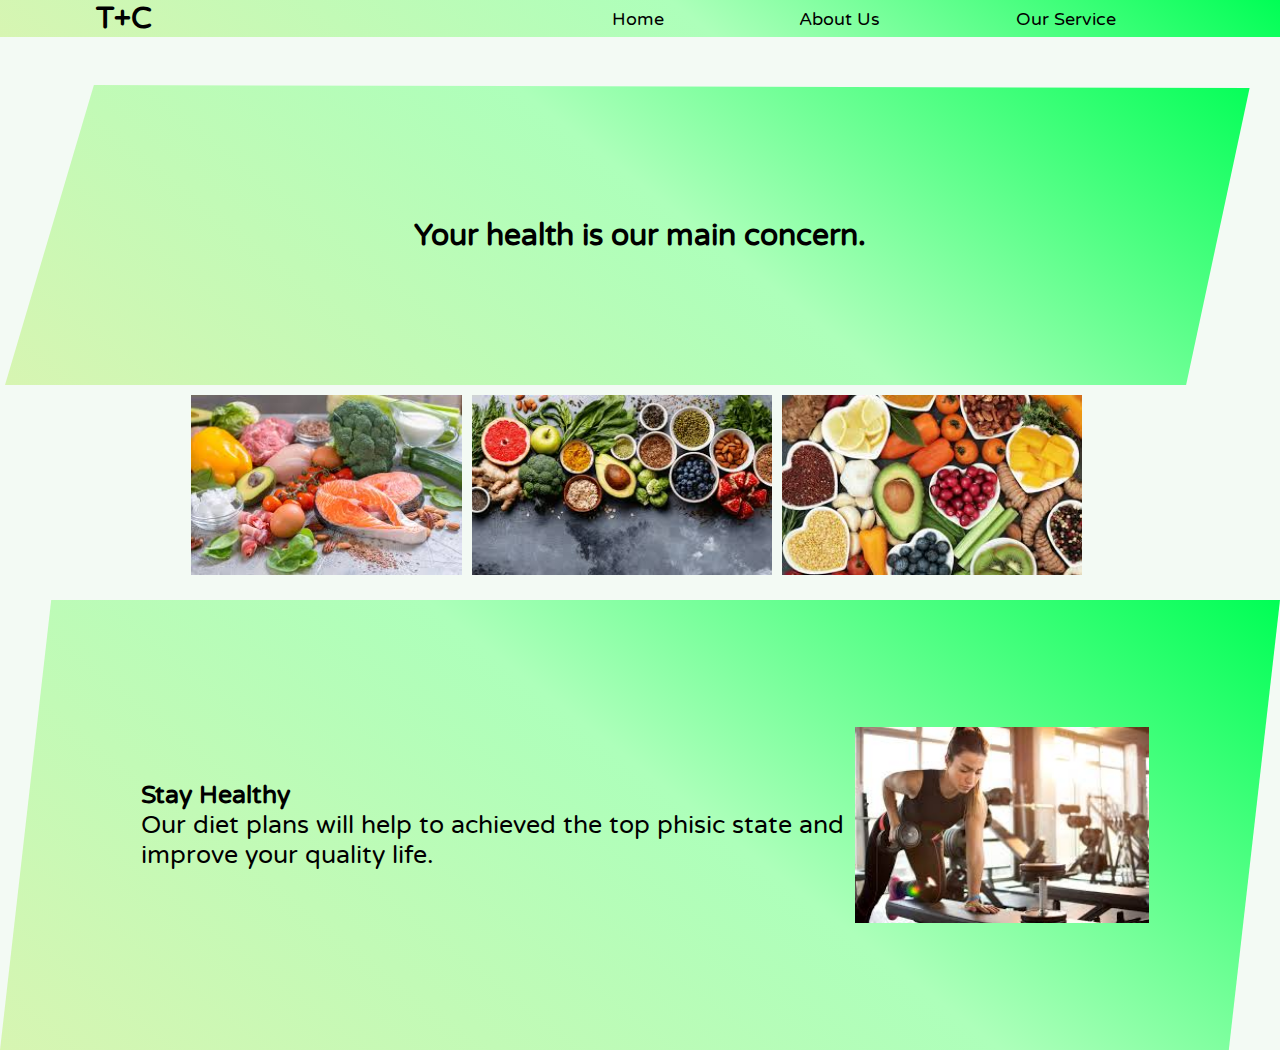
==== docs/index.html @ 8074ba0c "repository set up, navbar and home page created" ====
<!DOCTYPE html>
<html lang="en">
  <head>
    <meta charset="UTF-8" />
    <meta name="viewport" content="width=device-width, initial-scale=1.0" />
    <title>Te Mas China</title>
    <link rel="stylesheet" href="./css/index.css" />
    <link
      href="https://fonts.googleapis.com/css2?family=Varela+Round&display=swap"
      rel="stylesheet"
    />
    <script src="./js/index.js" async></script>
  </head>
  <body>
    <header class="header">
      <h1 class="logo">T+C</h1>

      <ul class="navBar">
        <li><a>Home</a></li>
        <li><a>About Us</a></li>
        <li><a>Our Service</a></li>
      </ul>
      <button class="navBarMobile">
        <li class="line"></li>
        <li class="line"></li>
        <li class="line"></li>
      </button>
    </header>
    <ul class="mobileMenu">
      <button class="mobileMenuButtom">x</button>
      <li><a>Home</a></li>
      <li><a>About Us</a></li>
      <li><a>Our Service</a></li>
    </ul>

    <section class="homeFirstSection">
      <h1>Your health is our main concern.</h1>
      <div class="imageContainer">
        <img class="img" src="./resources/healthy.jpg" alt="healthy food" />
        <img class="img" src="./resources/healthy1.jpg" alt="healthy food" />
        <img class="img" src="./resources/healthy2.jpg" alt="healthy food" />
      </div>
    </section>
    <section class="homeSecondSection">
      <div class="homeSecondSection--container">
        <h1 class="homeSecondSection--paragraph">Stay Healthy</h1>
        <p class="homeSecondSection--paragraph">
          Our diet plans will help to achieved the top phisic state and improve
          your quality life.
        </p>
      </div>
      <img
        class="homeSecondSection--img"
        src="./resources/fitness.jpg"
        alt="fitness"
      />
    </section>
  </body>
</html>
---- docs/css/index.css ----
@import "./default.css";
@import "./header.css";
@import "./home.css";
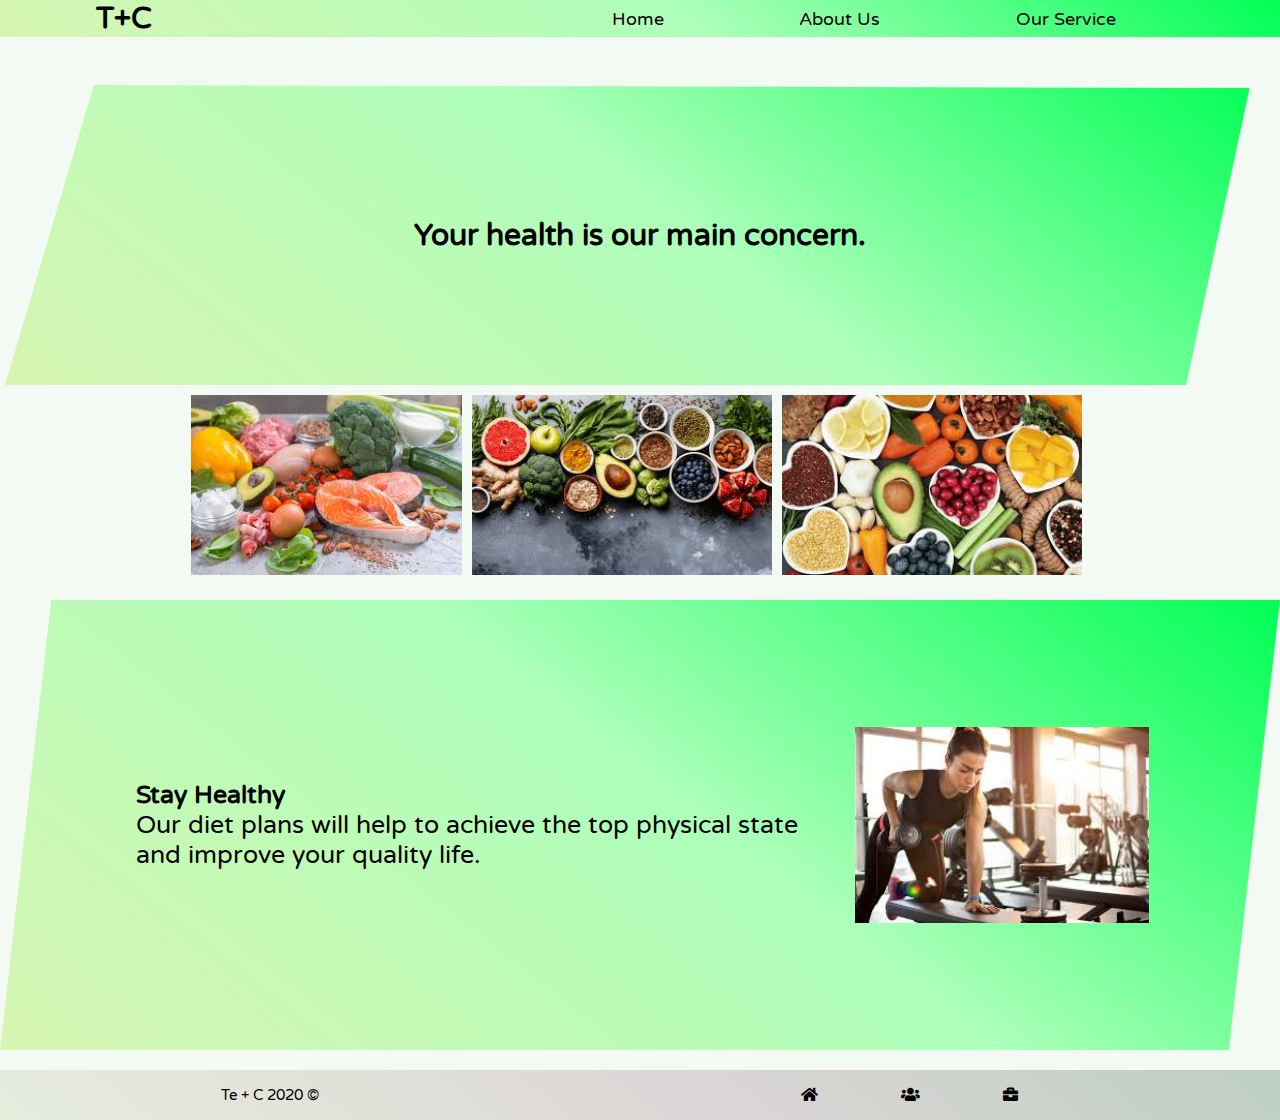
==== commit 50a0db64: "home page and footer finished, font awsome incons added" ====
--- a/docs/index.html
+++ b/docs/index.html
@@ -9,6 +9,7 @@
       href="https://fonts.googleapis.com/css2?family=Varela+Round&display=swap"
       rel="stylesheet"
     />
+    <link href="./resources/css/all.css" rel="stylesheet">
     <script src="./js/index.js" async></script>
   </head>
   <body>
@@ -45,7 +46,7 @@
       <div class="homeSecondSection--container">
         <h1 class="homeSecondSection--paragraph">Stay Healthy</h1>
         <p class="homeSecondSection--paragraph">
-          Our diet plans will help to achieved the top phisic state and improve
+          Our diet plans will help to achieve the top physical state and improve
           your quality life.
         </p>
       </div>
@@ -55,5 +56,13 @@
         alt="fitness"
       />
     </section>
+    <footer class="footer">
+      <p>Te + C 2020 &copy;</p>
+      <ul class="footer--list">
+        <li><a><i class="fas fa-home"></i></a></li>
+        <li><a><i class="fas fa-users"></i></a></li>
+        <li><a><i class="fas fa-briefcase"></i></a></li>
+      </ul>
+    </footer>
   </body>
 </html>
--- a/docs/css/index.css
+++ b/docs/css/index.css
@@ -1,3 +1,4 @@
 @import "./default.css";
 @import "./header.css";
 @import "./home.css";
+@import "./footer.css";
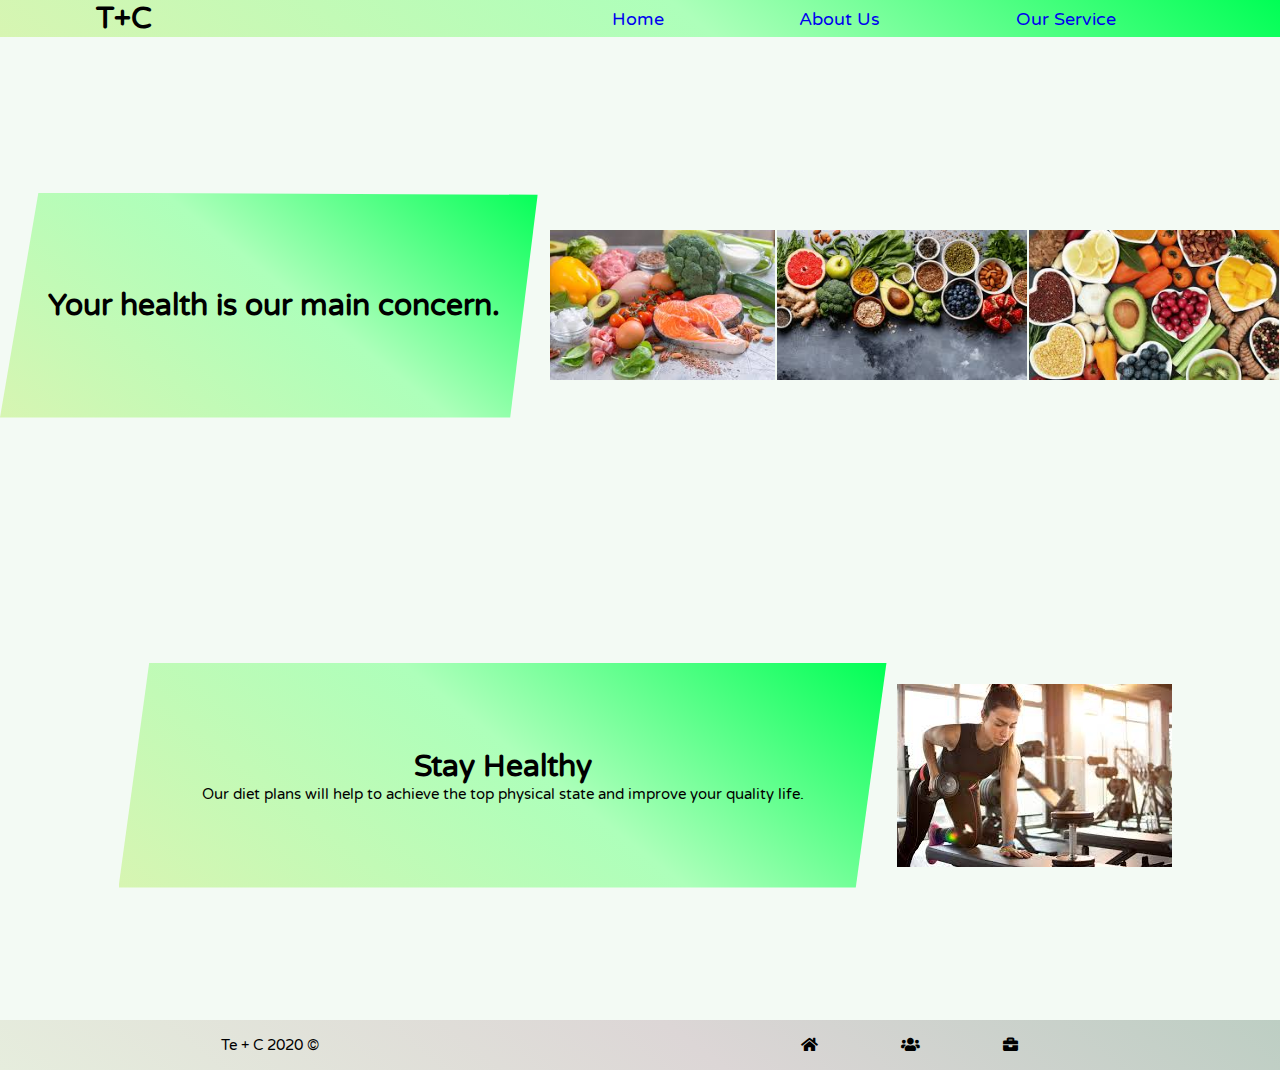
==== commit ee2471fc: "about section finished" ====
--- a/docs/index.html
+++ b/docs/index.html
@@ -9,7 +9,7 @@
       href="https://fonts.googleapis.com/css2?family=Varela+Round&display=swap"
       rel="stylesheet"
     />
-    <link href="./resources/css/all.css" rel="stylesheet">
+    <link href="./resources/css/all.css" rel="stylesheet" />
     <script src="./js/index.js" async></script>
   </head>
   <body>
@@ -17,9 +17,9 @@
       <h1 class="logo">T+C</h1>
 
       <ul class="navBar">
-        <li><a>Home</a></li>
-        <li><a>About Us</a></li>
-        <li><a>Our Service</a></li>
+        <li><a href="./index.html">Home</a></li>
+        <li><a href="./html/about.html">About Us</a></li>
+        <li><a href="./html/ourservice.html">Our Service</a></li>
       </ul>
       <button class="navBarMobile">
         <li class="line"></li>
@@ -29,9 +29,9 @@
     </header>
     <ul class="mobileMenu">
       <button class="mobileMenuButtom">x</button>
-      <li><a>Home</a></li>
-      <li><a>About Us</a></li>
-      <li><a>Our Service</a></li>
+      <li><a href="./index.html">Home</a></li>
+      <li><a href="./html/about.html">About Us</a></li>
+      <li><a href="./html/ourservice.html">Our Service</a></li>
     </ul>
 
     <section class="homeFirstSection">
@@ -59,9 +59,15 @@
     <footer class="footer">
       <p>Te + C 2020 &copy;</p>
       <ul class="footer--list">
-        <li><a><i class="fas fa-home"></i></a></li>
-        <li><a><i class="fas fa-users"></i></a></li>
-        <li><a><i class="fas fa-briefcase"></i></a></li>
+        <li>
+          <a href="./index.html"><i class="fas fa-home"></i></a>
+        </li>
+        <li>
+          <a href="./html/about.html"><i class="fas fa-users"></i></a>
+        </li>
+        <li>
+          <a href="./html/ourservice.html"><i class="fas fa-briefcase"></i></a>
+        </li>
       </ul>
     </footer>
   </body>
--- a/docs/css/index.css
+++ b/docs/css/index.css
@@ -1,4 +1,5 @@
 @import "./default.css";
 @import "./header.css";
 @import "./home.css";
+@import "./about.css";
 @import "./footer.css";
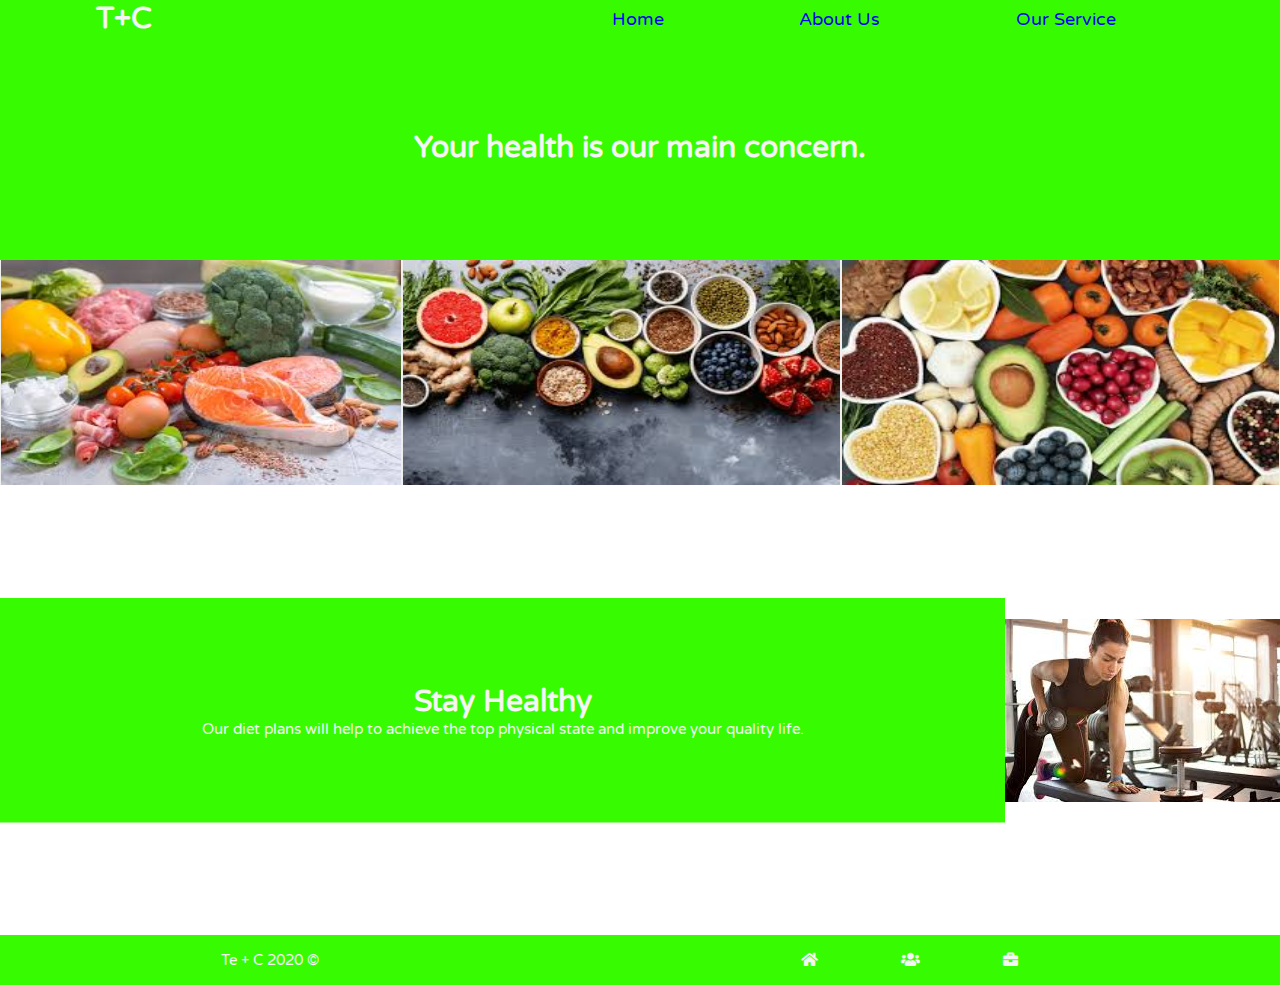
==== commit 8c6c3a18: "color changes" ====
--- a/docs/index.html
+++ b/docs/index.html
@@ -17,9 +17,9 @@
       <h1 class="logo">T+C</h1>
 
       <ul class="navBar">
-        <li><a href="./index.html">Home</a></li>
-        <li><a href="./html/about.html">About Us</a></li>
-        <li><a href="./html/ourservice.html">Our Service</a></li>
+        <li><a class="item" href="./index.html">Home</a></li>
+        <li><a class="item" href="./html/about.html">About Us</a></li>
+        <li><a class="item" href="./html/ourservice.html">Our Service</a></li>
       </ul>
       <button class="navBarMobile">
         <li class="line"></li>
--- a/docs/css/index.css
+++ b/docs/css/index.css
@@ -2,4 +2,5 @@
 @import "./header.css";
 @import "./home.css";
 @import "./about.css";
+@import "./ourservice.css";
 @import "./footer.css";
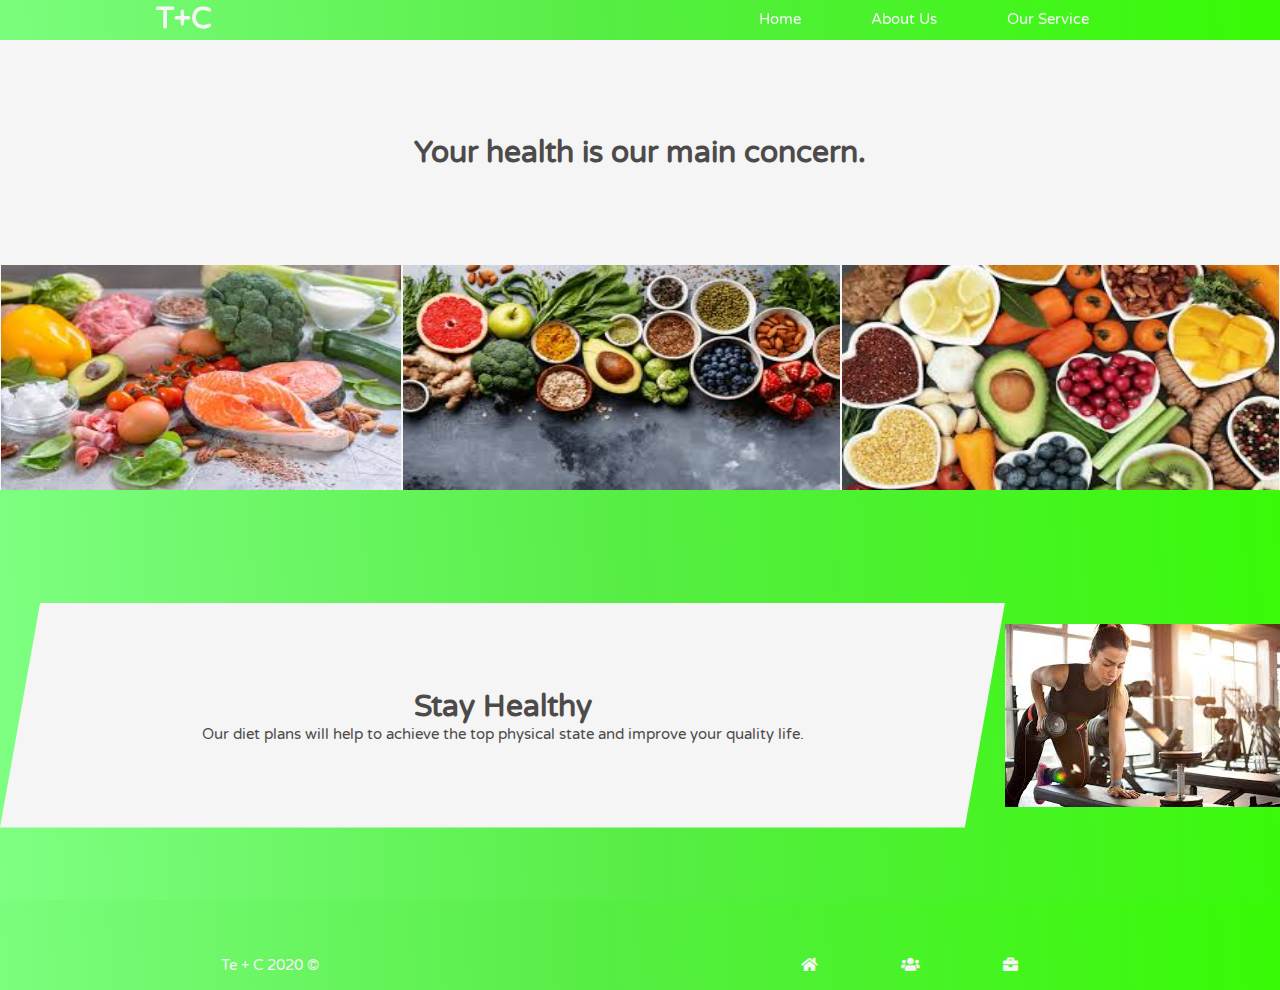
==== commit c6f57683: "changes in the general layout, and animated mobile buttom" ====
--- a/docs/index.html
+++ b/docs/index.html
@@ -22,9 +22,9 @@
         <li><a class="item" href="./html/ourservice.html">Our Service</a></li>
       </ul>
       <button class="navBarMobile">
-        <li class="line"></li>
-        <li class="line"></li>
-        <li class="line"></li>
+        <li class="line" id="line1"></li>
+        <li class="line" id="line2"></li>
+        <li class="line" id="line3"></li>
       </button>
     </header>
     <ul class="mobileMenu">
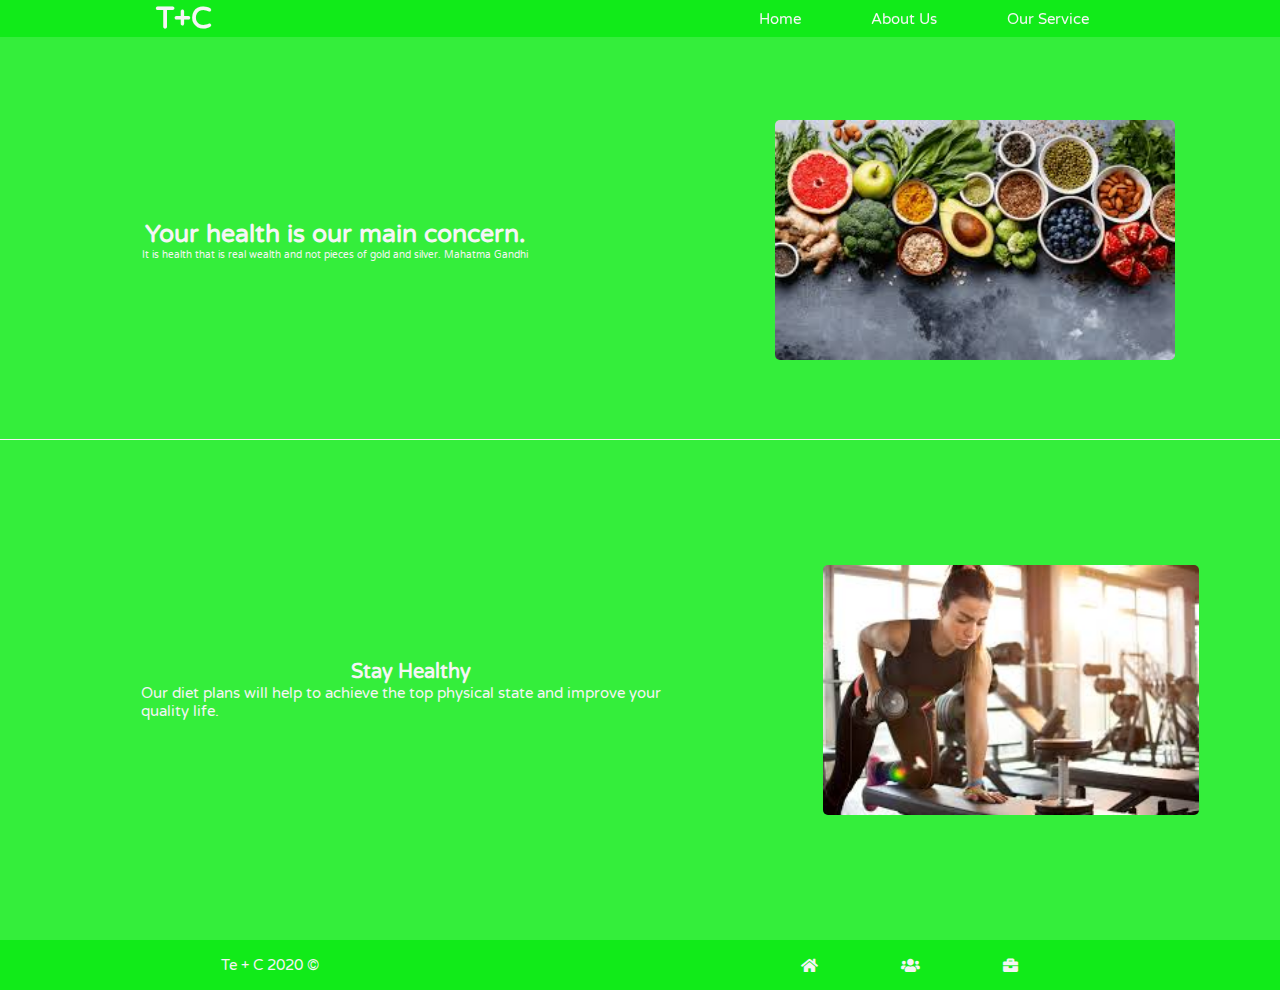
==== commit 0cdeeed0: "changed the css code to sass" ====
--- a/docs/index.html
+++ b/docs/index.html
@@ -4,7 +4,7 @@
     <meta charset="UTF-8" />
     <meta name="viewport" content="width=device-width, initial-scale=1.0" />
     <title>Te Mas China</title>
-    <link rel="stylesheet" href="./css/index.css" />
+    <link rel="stylesheet" href="./scss/css/main.css" />
     <link
       href="https://fonts.googleapis.com/css2?family=Varela+Round&display=swap"
       rel="stylesheet"
@@ -35,11 +35,15 @@
     </ul>
 
     <section class="homeFirstSection">
-      <h1>Your health is our main concern.</h1>
+      <div class="textContainer--homeFirstSection">
+        <h1>Your health is our main concern.</h1>
+        <p>
+          It is health that is real wealth and not pieces of gold and silver.
+          Mahatma Gandhi
+        </p>
+      </div>
       <div class="imageContainer">
-        <img class="img" src="./resources/healthy.jpg" alt="healthy food" />
         <img class="img" src="./resources/healthy1.jpg" alt="healthy food" />
-        <img class="img" src="./resources/healthy2.jpg" alt="healthy food" />
       </div>
     </section>
     <section class="homeSecondSection">
@@ -50,11 +54,9 @@
           your quality life.
         </p>
       </div>
-      <img
-        class="homeSecondSection--img"
-        src="./resources/fitness.jpg"
-        alt="fitness"
-      />
+      <div class="image-container">
+        <img src="./resources/fitness.jpg" alt="fitness" />
+      </div>
     </section>
     <footer class="footer">
       <p>Te + C 2020 &copy;</p>
--- a/docs/scss/css/main.css
+++ b/docs/scss/css/main.css
@@ -0,0 +1,537 @@
+* {
+  box-sizing: border-box;
+  padding: 0;
+  margin: 0;
+}
+
+html {
+  font-size: 10px;
+  font-family: "Varela Round", sans-serif;
+  background-color: rgba(10, 235, 18, 0.829);
+}
+
+html,
+body {
+  height: 100vh;
+}
+
+.header {
+  display: flex;
+  justify-content: space-around;
+  align-items: center;
+  position: fixed;
+  top: 0;
+  width: 100%;
+  background: rgba(10, 235, 18, 0.829);
+  z-index: 1;
+}
+
+.header .logo {
+  font-size: 3rem;
+  flex-basis: 20%;
+  color: whitesmoke;
+}
+
+.header .navBar {
+  display: flex;
+  justify-content: space-around;
+  align-items: center;
+  flex-basis: 40rem;
+  list-style: none;
+}
+
+.header .navBar li a:link {
+  font-size: 1.5rem;
+  padding: 0.5rem;
+  text-decoration: none;
+  color: whitesmoke;
+  border-radius: 0.5rem;
+  transition: 1s;
+}
+
+.header .navBar li a:visited {
+  color: whitesmoke;
+}
+
+.header .navBar li a:hover {
+  background-color: whitesmoke;
+  color: rgba(10, 235, 18, 0.829);
+}
+
+.header .navBar li:active {
+  color: #4aa884;
+  background-color: rgba(187, 183, 183, 0.301);
+}
+
+.navBarMobile {
+  border: none;
+  display: none;
+  position: relative;
+  left: 10%;
+  padding: 0 0.3rem;
+  margin: 0.5rem 0;
+  transition: 1s;
+  background-color: whitesmoke;
+}
+
+.navBarMobileHide {
+  display: none;
+  transform: translateX(-50px);
+  transition: 1s;
+  opacity: 0;
+}
+
+.line {
+  background: rgba(10, 235, 18, 0.829);
+  margin: 0.4rem 0;
+  height: 4px;
+  width: 24px;
+  list-style: none;
+}
+
+.mobileMenu {
+  display: none;
+}
+
+.mobileMenuDisplay {
+  display: flex;
+  align-items: center;
+  justify-content: space-evenly;
+  flex-direction: column;
+  position: fixed;
+  top: 1px;
+  height: 100%;
+  width: 100%;
+  text-align: center;
+  background: rgba(10, 235, 18, 0.829);
+  list-style: none;
+  z-index: 1;
+}
+
+.mobileMenuDisplay li a:link {
+  font-size: 1.5rem;
+  padding: 0.5rem;
+  text-decoration: none;
+  color: whitesmoke;
+  border-radius: 0.5rem;
+  transition: 1s;
+}
+
+.mobileMenuDisplay a:visited {
+  color: whitesmoke;
+}
+
+.mobileMenuDisplay a:hover {
+  background-color: whitesmoke;
+  color: rgba(10, 235, 18, 0.829);
+}
+
+.mobileMenuDisplay a:active {
+  color: #4aa884;
+  background-color: rgba(187, 183, 183, 0.301);
+}
+
+.mobileMenuButtom {
+  width: 3rem;
+  font-size: 1.5rem;
+  border: none;
+  background-color: transparent;
+  color: whitesmoke;
+  border-radius: 0.5rem;
+  font-size: 2rem;
+}
+
+.mobileMenuButtom:hover {
+  width: 3rem;
+  border: none;
+  color: rgba(10, 235, 18, 0.829);
+  background-color: whitesmoke;
+  transition: 1.5s;
+}
+
+@media only screen and (max-width: 480px) {
+  .header .navBar {
+    display: none;
+  }
+  .navBarMobile {
+    display: block;
+  }
+}
+
+.homeFirstSection {
+  margin-top: 40px;
+  display: flex;
+  align-items: center;
+  justify-content: space-around;
+  height: 40rem;
+  width: 100%;
+  border-bottom: 1px solid whitesmoke;
+  color: #4d4a4a;
+}
+
+.homeFirstSection .textContainer--homeFirstSection {
+  display: flex;
+  flex-direction: column;
+  justify-content: center;
+  align-items: center;
+  padding: 3rem 2rem;
+  flex-grow: 1;
+  margin: 0 1rem;
+  height: 250px;
+  border-radius: 0.5rem;
+}
+
+.homeFirstSection h1 {
+  font-size: 2.5rem;
+  color: whitesmoke;
+}
+
+.homeFirstSection p {
+  color: whitesmoke;
+}
+
+.homeFirstSection .imageContainer {
+  text-align: center;
+  margin: 0.5rem;
+  height: 240px;
+  width: 600px;
+}
+
+.homeFirstSection .imageContainer img {
+  height: 100%;
+  max-width: 100%;
+  border-radius: 0.5rem;
+}
+
+.homeSecondSection {
+  height: 500px;
+  display: flex;
+  justify-content: space-evenly;
+  align-items: center;
+  width: 100%;
+}
+
+.homeSecondSection .homeSecondSection--container {
+  display: flex;
+  flex-direction: column;
+  justify-content: center;
+  align-items: center;
+  text-align: left;
+  height: 250px;
+  width: 50%;
+  border-radius: 0.5rem;
+  padding: 5rem;
+  margin: 0 1rem;
+}
+
+.homeSecondSection .homeSecondSection--container h1 {
+  font-size: 2rem;
+  color: whitesmoke;
+}
+
+.homeSecondSection .homeSecondSection--container p {
+  font-size: 1.5rem;
+  color: whitesmoke;
+}
+
+.homeSecondSection .image-container {
+  height: 100%;
+  border-radius: 0.5rem;
+  display: flex;
+  flex-direction: column;
+  justify-content: center;
+  align-items: center;
+}
+
+.homeSecondSection .image-container img {
+  max-width: 100%;
+  height: 50%;
+  border-radius: 0.5rem;
+}
+
+@media only screen and (max-width: 1024px) {
+  .homeFirstSection {
+    height: 50%;
+  }
+}
+
+@media only screen and (max-width: 480px) {
+  .homeFirstSection {
+    flex-wrap: wrap;
+    align-content: center;
+    height: 500px;
+  }
+  .homeFirstSection .textContainer--homeFirstSection {
+    width: 100%;
+    margin: 0;
+    padding: 1rem;
+    text-align: center;
+  }
+  .homeSecondSection {
+    flex-wrap: wrap;
+  }
+  .homeSecondSection .homeSecondSection--container {
+    width: 95%;
+  }
+  .homeSecondSection .image-container {
+    height: 40%;
+    width: 99%;
+  }
+  .homeSecondSection .image-container img {
+    width: 100%;
+    height: 100%;
+    border-radius: 0.5rem;
+  }
+}
+
+.aboutFirstSection {
+  height: 90%;
+  display: flex;
+  align-items: center;
+  justify-content: space-around;
+  align-content: center;
+  color: whitesmoke;
+  gap: 2rem;
+}
+
+.aboutFirstSection .textContainer {
+  text-align: left;
+  height: auto;
+  width: 50%;
+  margin: 0 1rem;
+}
+
+.aboutFirstSection h1 {
+  font-size: 3rem;
+}
+
+.aboutFirstSection p {
+  margin-top: 0.5rem;
+  font-size: 1.7rem;
+}
+
+.aboutFirstSection .aboutImg {
+  width: auto;
+  border-radius: 2rem;
+  max-width: 100%;
+  height: 250px;
+}
+
+.aboutSecondSection {
+  display: flex;
+  align-items: center;
+  height: 700px;
+  width: 100%;
+  background: #f4f5f3;
+}
+
+.aboutSecondSection .aboutSecondSection--text {
+  color: #4d4a4a;
+  padding-left: 5rem;
+  height: 100%;
+  display: flex;
+  flex-direction: column;
+  justify-content: center;
+}
+
+.aboutSecondSection .aboutSecondSection--text h1 {
+  font-size: 3rem;
+}
+
+.aboutSecondSection .aboutSecondSection--text p {
+  font-size: 1.5rem;
+}
+
+.plans {
+  height: 100%;
+  width: 100%;
+  display: flex;
+  flex-direction: column;
+  justify-content: center;
+  align-items: center;
+  gap: 2rem;
+}
+
+.plans .plans-cont {
+  border: 1px solid black;
+  padding: 1rem;
+  width: 80%;
+  min-height: 150px;
+  border-radius: 1rem;
+}
+
+.plans .plans-cont h1 {
+  font-size: 1.5rem;
+}
+
+.plans .plans-cont p {
+  margin-top: 0.9rem;
+  font-size: 1.5rem;
+}
+
+@media only screen and (max-width: 768px) {
+  .aboutFirstSection .textContainer h1 {
+    font-size: 2rem;
+  }
+  .aboutFirstSection .textContainer p {
+    font-size: 1.2rem;
+  }
+}
+
+@media only screen and (max-width: 480px) {
+  .aboutFirstSection {
+    flex-wrap: wrap;
+  }
+  .aboutFirstSection .textContainer {
+    width: 90%;
+    height: auto;
+    margin: 0;
+  }
+  .aboutFirstSection .textContainer h1 {
+    font-size: 2rem;
+  }
+  .aboutFirstSection .textContainer p {
+    font-size: 1.2rem;
+  }
+  .aboutFirstSection .aboutImg {
+    height: auto;
+    max-width: 90%;
+  }
+  .aboutSecondSection {
+    height: 1000px;
+    flex-wrap: wrap;
+    text-align: center;
+  }
+  .aboutSecondSection .aboutSecondSection--text {
+    padding-left: 1rem;
+    height: 1%;
+  }
+  .aboutSecondSection .plans {
+    height: 50%;
+  }
+}
+
+.form--container {
+  height: 100%;
+  width: 100%;
+  display: flex;
+  align-items: center;
+  justify-content: center;
+  background-color: rgba(10, 235, 18, 0.829);
+}
+
+.form--container h1 {
+  font-size: 2rem;
+  margin-bottom: 3rem;
+  color: whitesmoke;
+}
+
+.form--container .form--inner--container {
+  height: 70%;
+  width: 60%;
+  padding: 10rem 5rem;
+  border-radius: 2rem;
+  display: flex;
+  align-items: center;
+  flex-direction: column;
+  justify-content: center;
+  border: 0.2rem solid whitesmoke;
+}
+
+.form--container .form--inner--container .input-text,
+.form--container .form--inner--container input {
+  font-size: 2rem;
+  padding: 0.5rem;
+  border-radius: 2rem;
+  border: none;
+}
+
+.form--container .form--inner--container .buttomSubmit {
+  width: 10rem;
+  border-radius: 2rem;
+  height: 3rem;
+  font-size: 2rem;
+  border: none;
+  transition: 1s;
+}
+
+.form--container .form--inner--container .buttomSubmit:link {
+  background-color: whitesmoke;
+}
+
+.form--container .form--inner--container .buttomSubmit:hover {
+  background-color: rgba(10, 235, 18, 0.829);
+  color: whitesmoke;
+  border: 1px solid whitesmoke;
+}
+
+.form--container .form--inner--container .buttomSubmit:active {
+  background-color: whitesmoke;
+  color: rgba(10, 235, 18, 0.829);
+  transform: translateY(5px);
+}
+
+@media only screen and (max-width: 480px) {
+  .form--container .form--inner--container {
+    width: 90%;
+    height: 60%;
+  }
+  .form--container .form--inner--container .input-text,
+  .form--container .form--inner--container input {
+    font-size: 1.5rem;
+    width: 100%;
+  }
+}
+
+.footer {
+  display: flex;
+  align-items: center;
+  justify-content: space-around;
+  height: 50px;
+  background-color: rgba(10, 235, 18, 0.829);
+}
+
+.footer p {
+  font-size: 1.5rem;
+  color: whitesmoke;
+}
+
+.footer--list {
+  display: flex;
+  justify-content: space-around;
+  align-items: center;
+  flex-basis: 300px;
+  font-size: 2rem;
+  list-style: none;
+}
+
+.footer--list li a:link {
+  color: black;
+}
+
+.footer--list li a:visited {
+  color: gray;
+}
+
+.footer--list li a i:hover {
+  color: #15bd39;
+  transition: 1s;
+  border-radius: 2rem;
+}
+
+.footer--list li a i:active {
+  color: greenyellow;
+  transition: 0.2s;
+}
+
+.footer--list li a i {
+  font-size: 1.5rem;
+  color: whitesmoke;
+}
+
+@media only screen and (max-width: 768px) {
+  .footer p {
+    display: none;
+  }
+}
+/*# sourceMappingURL=main.css.map */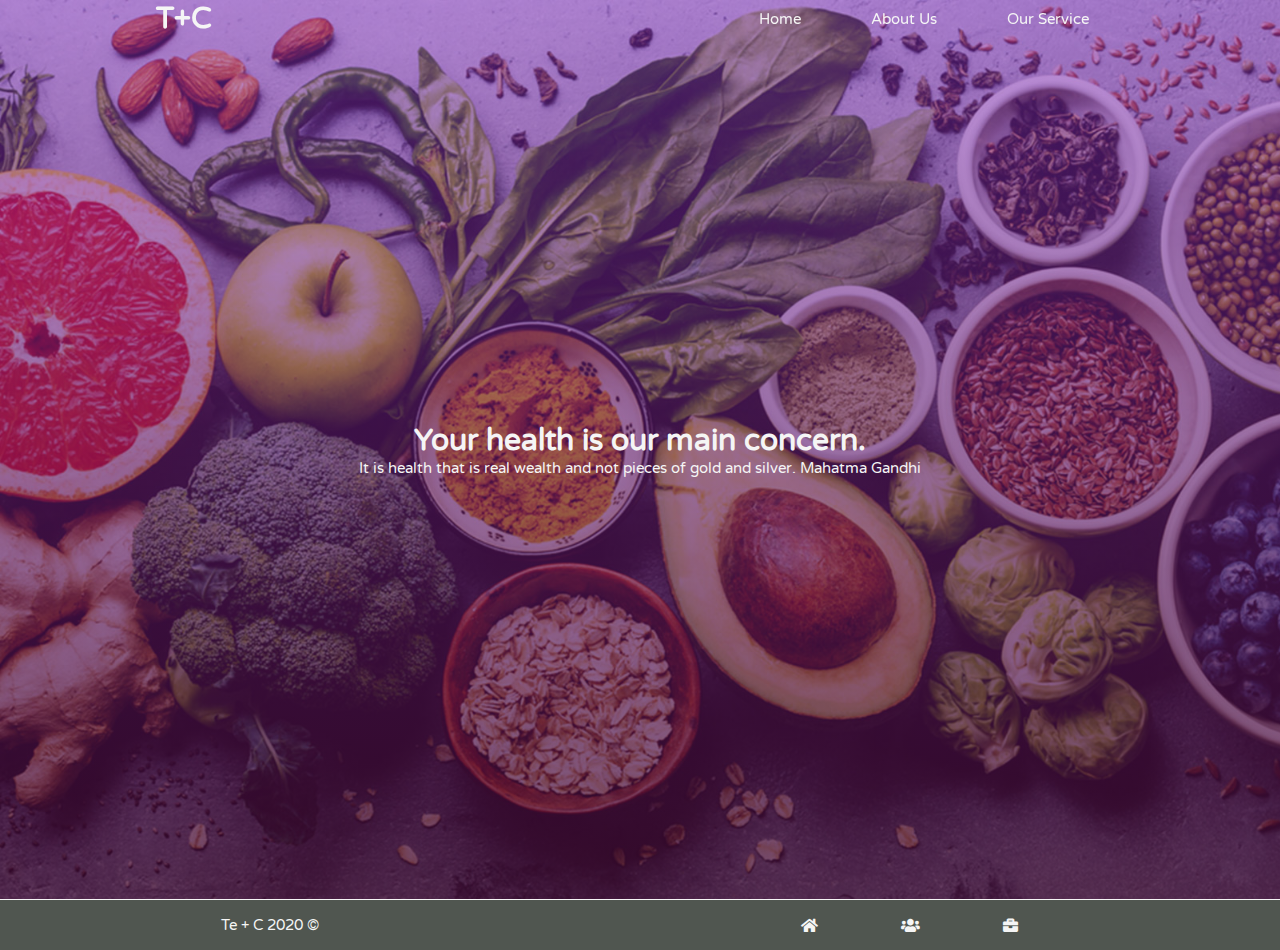
==== commit ec04f3e9: "website re-desing" ====
--- a/docs/index.html
+++ b/docs/index.html
@@ -42,22 +42,8 @@
           Mahatma Gandhi
         </p>
       </div>
-      <div class="imageContainer">
-        <img class="img" src="./resources/healthy1.jpg" alt="healthy food" />
-      </div>
     </section>
-    <section class="homeSecondSection">
-      <div class="homeSecondSection--container">
-        <h1 class="homeSecondSection--paragraph">Stay Healthy</h1>
-        <p class="homeSecondSection--paragraph">
-          Our diet plans will help to achieve the top physical state and improve
-          your quality life.
-        </p>
-      </div>
-      <div class="image-container">
-        <img src="./resources/fitness.jpg" alt="fitness" />
-      </div>
-    </section>
+
     <footer class="footer">
       <p>Te + C 2020 &copy;</p>
       <ul class="footer--list">
--- a/docs/scss/css/main.css
+++ b/docs/scss/css/main.css
@@ -7,7 +7,6 @@
 html {
   font-size: 10px;
   font-family: "Varela Round", sans-serif;
-  background-color: rgba(10, 235, 18, 0.829);
 }
 
 html,
@@ -22,7 +21,6 @@
   position: fixed;
   top: 0;
   width: 100%;
-  background: rgba(10, 235, 18, 0.829);
   z-index: 1;
 }
 
@@ -55,12 +53,12 @@
 
 .header .navBar li a:hover {
   background-color: whitesmoke;
-  color: rgba(10, 235, 18, 0.829);
+  color: rgba(30, 39, 30, 0.829);
 }
 
 .header .navBar li:active {
   color: #4aa884;
-  background-color: rgba(187, 183, 183, 0.301);
+  background-color: rgba(163, 143, 143, 0.301);
 }
 
 .navBarMobile {
@@ -82,7 +80,7 @@
 }
 
 .line {
-  background: rgba(10, 235, 18, 0.829);
+  background: rgba(44, 51, 44, 0.829);
   margin: 0.4rem 0;
   height: 4px;
   width: 24px;
@@ -103,7 +101,7 @@
   height: 100%;
   width: 100%;
   text-align: center;
-  background: rgba(10, 235, 18, 0.829);
+  background: linear-gradient(to bottom, rgba(132, 45, 190, 0.52), rgba(68, 11, 54, 0.73));
   list-style: none;
   z-index: 1;
 }
@@ -123,12 +121,12 @@
 
 .mobileMenuDisplay a:hover {
   background-color: whitesmoke;
-  color: rgba(10, 235, 18, 0.829);
+  color: rgba(30, 39, 30, 0.829);
 }
 
 .mobileMenuDisplay a:active {
   color: #4aa884;
-  background-color: rgba(187, 183, 183, 0.301);
+  background-color: rgba(163, 143, 143, 0.301);
 }
 
 .mobileMenuButtom {
@@ -144,7 +142,7 @@
 .mobileMenuButtom:hover {
   width: 3rem;
   border: none;
-  color: rgba(10, 235, 18, 0.829);
+  color: rgba(44, 51, 44, 0.829);
   background-color: whitesmoke;
   transition: 1.5s;
 }
@@ -159,14 +157,16 @@
 }
 
 .homeFirstSection {
-  margin-top: 40px;
-  display: flex;
-  align-items: center;
-  justify-content: space-around;
-  height: 40rem;
+  display: flex;
+  align-items: center;
+  justify-content: space-around;
+  height: 100vh;
   width: 100%;
   border-bottom: 1px solid whitesmoke;
   color: #4d4a4a;
+  background-image: linear-gradient(to bottom, rgba(132, 45, 190, 0.52), rgba(68, 11, 54, 0.73)), url("../healthy1.jpg");
+  background-repeat: no-repeat;
+  background-size: cover;
 }
 
 .homeFirstSection .textContainer--homeFirstSection {
@@ -182,84 +182,19 @@
 }
 
 .homeFirstSection h1 {
-  font-size: 2.5rem;
+  font-size: 3rem;
   color: whitesmoke;
 }
 
 .homeFirstSection p {
-  color: whitesmoke;
-}
-
-.homeFirstSection .imageContainer {
-  text-align: center;
-  margin: 0.5rem;
-  height: 240px;
-  width: 600px;
-}
-
-.homeFirstSection .imageContainer img {
-  height: 100%;
-  max-width: 100%;
-  border-radius: 0.5rem;
-}
-
-.homeSecondSection {
-  height: 500px;
-  display: flex;
-  justify-content: space-evenly;
-  align-items: center;
-  width: 100%;
-}
-
-.homeSecondSection .homeSecondSection--container {
-  display: flex;
-  flex-direction: column;
-  justify-content: center;
-  align-items: center;
-  text-align: left;
-  height: 250px;
-  width: 50%;
-  border-radius: 0.5rem;
-  padding: 5rem;
-  margin: 0 1rem;
-}
-
-.homeSecondSection .homeSecondSection--container h1 {
-  font-size: 2rem;
-  color: whitesmoke;
-}
-
-.homeSecondSection .homeSecondSection--container p {
-  font-size: 1.5rem;
-  color: whitesmoke;
-}
-
-.homeSecondSection .image-container {
-  height: 100%;
-  border-radius: 0.5rem;
-  display: flex;
-  flex-direction: column;
-  justify-content: center;
-  align-items: center;
-}
-
-.homeSecondSection .image-container img {
-  max-width: 100%;
-  height: 50%;
-  border-radius: 0.5rem;
-}
-
-@media only screen and (max-width: 1024px) {
-  .homeFirstSection {
-    height: 50%;
-  }
+  font-size: 1.5rem;
+  color: whitesmoke;
 }
 
 @media only screen and (max-width: 480px) {
   .homeFirstSection {
     flex-wrap: wrap;
     align-content: center;
-    height: 500px;
   }
   .homeFirstSection .textContainer--homeFirstSection {
     width: 100%;
@@ -267,37 +202,27 @@
     padding: 1rem;
     text-align: center;
   }
-  .homeSecondSection {
-    flex-wrap: wrap;
-  }
-  .homeSecondSection .homeSecondSection--container {
-    width: 95%;
-  }
-  .homeSecondSection .image-container {
-    height: 40%;
-    width: 99%;
-  }
-  .homeSecondSection .image-container img {
-    width: 100%;
-    height: 100%;
-    border-radius: 0.5rem;
-  }
 }
 
 .aboutFirstSection {
   height: 90%;
+  width: 100%;
   display: flex;
   align-items: center;
   justify-content: space-around;
   align-content: center;
   color: whitesmoke;
   gap: 2rem;
+  background-image: linear-gradient(to bottom, rgba(132, 45, 190, 0.52), rgba(68, 11, 54, 0.73)), url("../healthy2.jpg");
+  background-repeat: no-repeat;
+  background-size: cover;
+  background-position: center;
 }
 
 .aboutFirstSection .textContainer {
   text-align: left;
   height: auto;
-  width: 50%;
+  width: 70%;
   margin: 0 1rem;
 }
 
@@ -353,6 +278,10 @@
 }
 
 .plans .plans-cont {
+  display: flex;
+  flex-direction: column;
+  justify-content: center;
+  align-items: flex-start;
   border: 1px solid black;
   padding: 1rem;
   width: 80%;
@@ -361,12 +290,12 @@
 }
 
 .plans .plans-cont h1 {
-  font-size: 1.5rem;
+  font-size: 1.3rem;
 }
 
 .plans .plans-cont p {
   margin-top: 0.9rem;
-  font-size: 1.5rem;
+  font-size: 1.1rem;
 }
 
 @media only screen and (max-width: 768px) {
@@ -417,7 +346,10 @@
   display: flex;
   align-items: center;
   justify-content: center;
-  background-color: rgba(10, 235, 18, 0.829);
+  background-color: rgba(44, 51, 44, 0.829);
+  background-image: linear-gradient(to bottom, rgba(132, 45, 190, 0.52), rgba(68, 11, 54, 0.73)), url("../healthy3.jpg");
+  background-repeat: no-repeat;
+  background-size: cover;
 }
 
 .form--container h1 {
@@ -428,7 +360,7 @@
 
 .form--container .form--inner--container {
   height: 70%;
-  width: 60%;
+  width: 70%;
   padding: 10rem 5rem;
   border-radius: 2rem;
   display: flex;
@@ -460,14 +392,14 @@
 }
 
 .form--container .form--inner--container .buttomSubmit:hover {
-  background-color: rgba(10, 235, 18, 0.829);
+  background-color: rgba(44, 51, 44, 0.829);
   color: whitesmoke;
   border: 1px solid whitesmoke;
 }
 
 .form--container .form--inner--container .buttomSubmit:active {
   background-color: whitesmoke;
-  color: rgba(10, 235, 18, 0.829);
+  color: rgba(44, 51, 44, 0.829);
   transform: translateY(5px);
 }
 
@@ -485,10 +417,11 @@
 
 .footer {
   display: flex;
+  width: 100%;
   align-items: center;
   justify-content: space-around;
   height: 50px;
-  background-color: rgba(10, 235, 18, 0.829);
+  background-color: rgba(44, 51, 44, 0.829);
 }
 
 .footer p {
